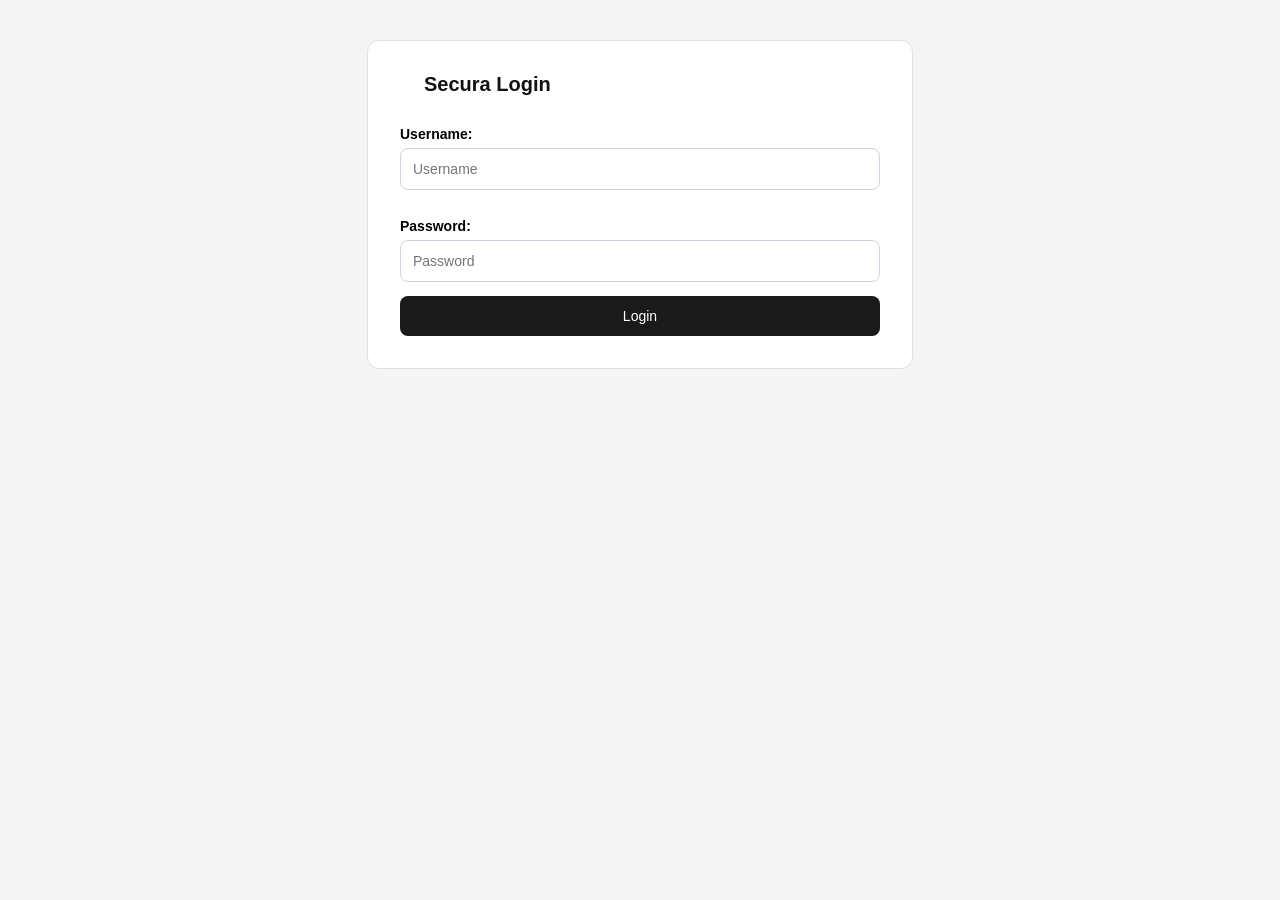
==== frontend/admin_dashboard.html @ c8843b26 "Refined doctor dashboard and patient dashboard with improved UI" ====
<!DOCTYPE html>
<html>

<head>
    <title>Admin Dashboard</title>
    <link rel="stylesheet" href="style.css">

    <style>
        table {
            width: 100%;
            border-collapse: collapse;
            font-size: 13px;
            margin-top: 16px;
        }

        th {
            text-align: left;
            padding: 10px 12px;
            background: #f0ede6;
            color: #555;
            font-weight: 500;
            border-bottom: 1px solid #e0e0e0;
        }

        td {
            padding: 10px 12px;
            border-bottom: 1px solid #f0f0f0;
        }

        .badge {
            font-size: 11px;
            padding: 3px 8px;
            border-radius: 20px;
            font-weight: 500;
        }

        .badge-send {
            background: #e1f5ee;
            color: #0c6e3a;
        }

        .badge-view {
            background: #e6f1fb;
            color: #0c447c;
        }
    </style>
</head>

<body>
    <div class="card">
        <h2>Admin Dashboard</h2>
        <p style="font-size:13px;color:#555;margin-bottom: 4px;">All system activity is recorded here</p>
        <h3>Register New User</h3>

        <label>Username:</label>
        <input id="reg_username" type="text" placeholder="Username"><br>

        <label>Email:</label>
        <input id="reg_email" type="email" placeholder="Email"><br>

        <label>Password:</label>
        <input id="reg_password" type="password" placeholder="Temporary Password"><br>

        <label>Role:</label>
        <select id="reg_role">
            <option value="doctor">Doctor</option>
            <option value="patient">Patient</option>
            <option value="admin">Admin</option>
        </select><br><br>

        <button onclick="registerUser()">Register User</button>

        <hr style="margin:25px 0;">

        <h3>Audit Logs</h3>
        <button onclick="loadLogs()">Load Audit Logs</button>
        <button onclick="logout()" style="margin-top: 10px;">Logout</button>
        <div id="msg" class="msg" style="display:none"></div>
        <div id="log-container"></div>

    </div>


    <!-- JavaScript functionalities-->
    <script>
        function checkAccess() {
            const token = localStorage.getItem("token");
            const role = localStorage.getItem("role");

            if (!token || role !== "admin") {
                window.location.href = 'index.html';
            }
        }

        checkAccess();

        async function registerUser() {
            const token = localStorage.getItem("token");

            const username = document.getElementById("reg_username").value;
            const email = document.getElementById("reg_email").value;
            const password = document.getElementById("reg_password").value;
            const role = document.getElementById("reg_role").value;

            const m = document.getElementById("msg");
            m.style.display = "block";

            if (!username || !email || !password) {
                m.className = "msg error";
                m.textContent = "Please fill in all fields.";
                return;
            }

            const res = await fetch(
                `http://127.0.0.1:8000/register?username=${encodeURIComponent(username)}&email=${encodeURIComponent(email)}&password=${encodeURIComponent(password)}&role=${role}`,
                {
                    method: "POST",
                    headers: { "accept": "application/json", "Authorization": `Bearer ${token}` }
                }
            );

            const data = await res.json();

            if (res.ok) {
                m.className = "msg success";
                m.textContent = "User account created successfully.";

                document.getElementById("reg_username").value = "";
                document.getElementById("reg_email").value = "";
                document.getElementById("reg_password").value = "";
            } else {
                m.className = "msg error";
                m.textContent = data.detail || "Registration failed.";
            }
        }

        async function loadLogs() {
            const token = localStorage.getItem("token");

            const res = await fetch('http://127.0.0.1:8000/audit-logs',
                { headers: { 'accept': 'application/json', "Authorization": `Bearer ${token}` } }
            );
            const data = await res.json();

            const m = document.getElementById('msg');
            const container = document.getElementById('log-container');

            if (res.ok && data.logs.length > 0) {
                m.style.display = 'none';
                container.innerHTML = `
                <table>
                    <thead>
                        <tr><th>#</th><th>User</th><th>Role</th><th>Action</th><th>Timestamp</th></tr>
                    </thead>
                    <tbody>
                        ${data.logs.map(log => `
    <tr>
        <td>${log.id}</td>
        <td>${log.username}</td>
        <td>${log.role}</td>
        <td>
            <span class="badge ${log.action.includes("Send") ? "badge-send" :
                        log.action.includes("View") || log.action.includes("Download")
                            ? "badge-view"
                            : ""
                    }">
                ${log.action}
            </span>
        </td>
        <td>${log.timestamp}</td>
    </tr>
`).join("")}
                    </tbody>
                </table>
                <p style="font-size:12px;color:#999;margin-top:8px">${data.logs.length} records</p>
            `;
            } else {
                container.innerHTML = '';
                m.style.display = 'block';
                m.className = 'msg error';
                m.textContent = 'No logs found';
            }
        }

        async function logout() {
            const token = localStorage.getItem("token");

            await fetch("http://127.0.0.1:8000/logout",
                { method: 'POST', headers: { 'accept': 'application/json', "Authorization": `Bearer ${token}` } }
            );

            localStorage.clear();
            window.location.href = 'index.html';
        }
    </script>
</body>

</html>
---- frontend/style.css ----
body {
    margin: 0;
    font-family: sans-serif;
    background: #f5f5f5;
}

.card {
    background: white;
    border-radius: 12px;
    padding: 32px;
    width: 100%;
    max-width: 480px;
    border: 1px solid #e0e0e0;
}

h2 {
    margin: 0 0 0 24px;
    font-size: 20px;
    color: #111;
}

input {
    width: 100px;
    padding: 10px 12px;
    border: 1px solid #ddd;
    border-radius: 8px;
    font-size: 14px;
    margin-bottom: 14px;
    box-sizing: border-box;
}

button {
    width: 100%;
    padding: 12px;
    background: #1a1a1a;
    color: white;
    border: none;
    border-radius: 8px;
    font-size: 14px;
    cursor: pointer;
}

.msg {
    margin-top: 14px;
    font-size: 13px;
    padding: 10px;
    border-radius: 6px;
    transition: opacity 0.5s ease;
}

.success {
    background: #e1f5ee;
    color: #0c6e3a;
}

.error {
    background: #fde8de;
    color: #7a3010;
}

.login-page {
    display: flex;
    justify-content: center;
    padding: 40px 16px;
}
.layout {
    display: flex;
    min-height: 100vh;
    width: 100vw;
}

.sidebar {
    width: 260px;
    background: #0b1f33;
    color: white;
    padding: 24px 18px;
    min-height: 100vh;
}

.brand {
    font-size: 22px;
    font-weight: bold;
    margin-bottom: 6px;
}

.subtitle {
    font-size: 12px;
    color: #b8c7d9;
    margin-bottom: 30px;
}

.user-box {
    padding: 14px;
    background: #102b46;
    border-radius: 10px;
    margin-bottom: 25px;
}

.user-name {
    font-weight: bold;
    margin-bottom: 4px;
}

 .user-role {
            font-size: 12px;
            color: #8fd7c7;
        }

.nav button {
            width: 100%;
            padding: 11px;
            margin-bottom: 8px;
            background: transparent;
            border: none;
            color: #dce7f3;
            text-align: left;
            cursor: pointer;
            border-radius: 8px;
            font-size: 14px;
        }

.nav button:hover,
.nav button.active {
            background: #163b5f;
        }

.logout {
            margin-top: 30px;
            background: #7f1d1d !important;
            color: white !important;
        }

        .main {
            flex: 1;
            padding: 50px 60px;
        }

        .top {
            margin-bottom: 24px;
        }

        .top h1 {
            margin: 0;
            font-size: 26px;
        }

        .top p {
            margin-top: 6px;
            color: #65758b;
        }

        .panel {
            display: none;
            background: white;
            border-radius: 14px;
            padding: 28px;
            border: 1px solid #d8e0e8;
            width: 100%;
            max-width: 760px;
        }

        .panel.active {
            display: block;
        }

        label {
            display: block;
            margin-top: 14px;
            margin-bottom: 6px;
            font-weight: bold;
            font-size: 14px;
        }

        input {
            width: 100%;
            padding: 12px;
            border: 1px solid #cbd5df;
            border-radius: 8px;
            font-size: 14px;
        }

        .file-box {
            border: 2px dashed #b8c7d9;
            padding: 22px;
            border-radius: 10px;
            margin-top: 8px;
            background: #f8fafc;
        }

        .selected-file {
            margin-top: 10px;
            font-size: 13px;
            color: #305f72;
        }

        .primary-btn {
            width: 100%;
            padding: 13px;
            margin-top: 18px;
            background: #0b1f33;
            color: white;
            border: none;
            border-radius: 8px;
            font-weight: bold;
            cursor: pointer;
        }

        .primary-btn:hover {
            background: #163b5f;
        }

        .msg {
            margin-top: 14px;
            padding: 12px;
            border-radius: 8px;
            display: none;
            font-size: 14px;
        }

        .msg.success {
            background: #dff7ec;
            color: #05603a;
        }

        .msg.error {
            background: #fde2e2;
            color: #9b1c1c;
        }

        .info-grid {
            display: grid;
            grid-template-columns: 1fr 1fr;
            gap: 14px;
        }

        .info-card {
            background: #f8fafc;
            border: 1px solid #d8e0e8;
            border-radius: 10px;
            padding: 14px;
        }

        .info-label {
            font-size: 12px;
            color: #65758b;
            margin-bottom: 4px;
        }

        .info-value {
            font-weight: bold;
        }

        .modal {
            display: none;
            position: fixed;
            inset: 0;
            background: rgba(0,0,0,0.55);
            z-index: 9999;
            padding: 30px;
        }

        .modal-content {
            background: white;
            height: 90vh;
            border-radius: 12px;
            padding: 20px;
        }

        .modal-close {
            width: auto;
            float: right;
            padding: 8px 14px;
            background: #7f1d1d;

        }

        #doc-frame {
            width: 100%;
            height: 80vh;
            border: 1px solid d8e0e8;
            border-radius: 8px;
        }
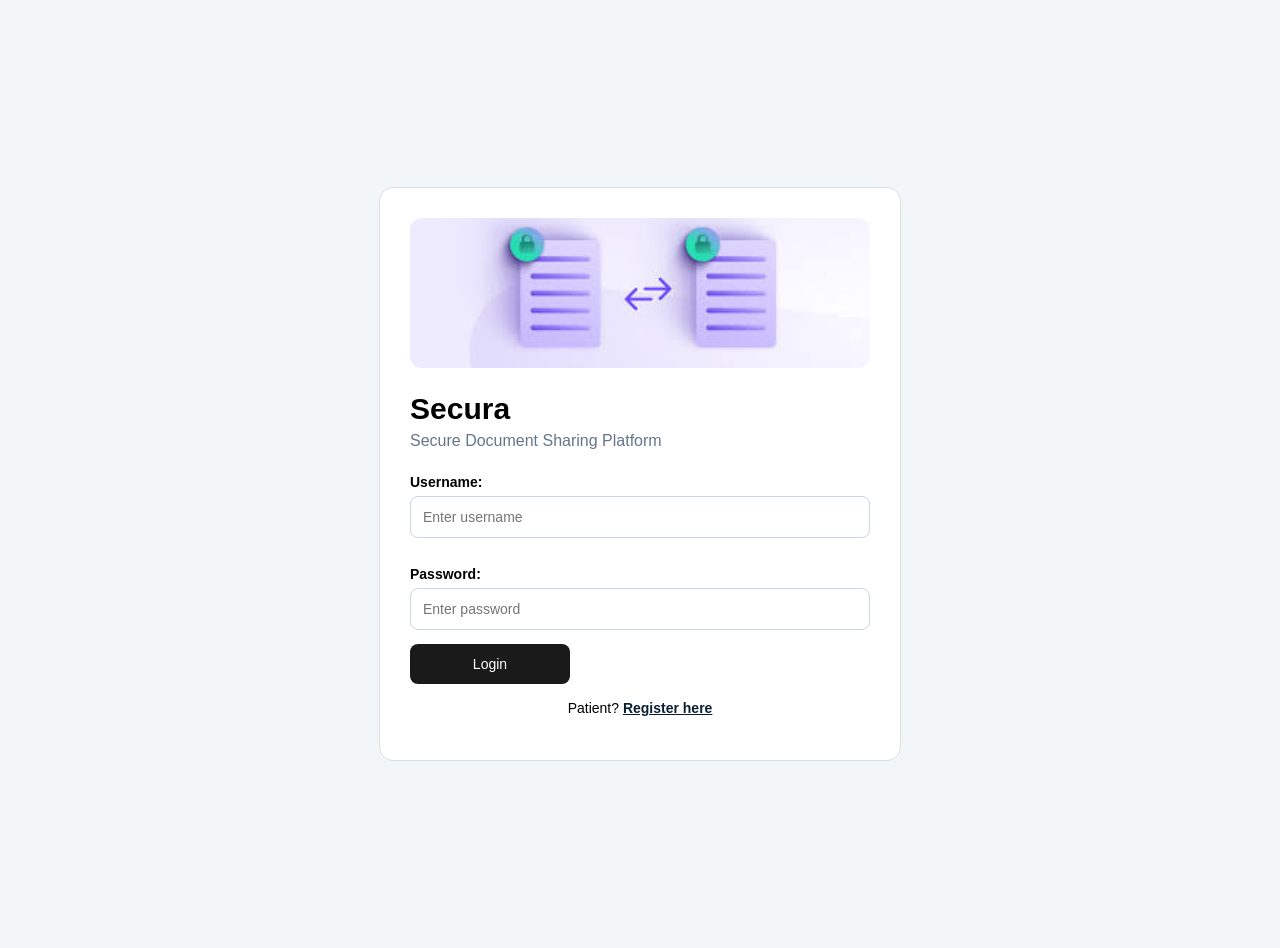
==== commit c76a776c: "Final UI refinements and admin dashboard improvements" ====
--- a/frontend/admin_dashboard.html
+++ b/frontend/admin_dashboard.html
@@ -6,7 +6,7 @@
     <link rel="stylesheet" href="style.css">
 
     <style>
-        table {
+        table tr:hover {
             width: 100%;
             border-collapse: collapse;
             font-size: 13px;
@@ -15,7 +15,7 @@
 
         th {
             text-align: left;
-            padding: 10px 12px;
+            padding: 12px;
             background: #f0ede6;
             color: #555;
             font-weight: 500;
@@ -23,7 +23,7 @@
         }
 
         td {
-            padding: 10px 12px;
+            padding: 12px;
             border-bottom: 1px solid #f0f0f0;
         }
 
@@ -47,39 +47,122 @@
 </head>
 
 <body>
-    <div class="card">
-        <h2>Admin Dashboard</h2>
-        <p style="font-size:13px;color:#555;margin-bottom: 4px;">All system activity is recorded here</p>
-        <h3>Register New User</h3>
-
-        <label>Username:</label>
-        <input id="reg_username" type="text" placeholder="Username"><br>
-
-        <label>Email:</label>
-        <input id="reg_email" type="email" placeholder="Email"><br>
-
-        <label>Password:</label>
-        <input id="reg_password" type="password" placeholder="Temporary Password"><br>
-
-        <label>Role:</label>
-        <select id="reg_role">
-            <option value="doctor">Doctor</option>
-            <option value="patient">Patient</option>
-            <option value="admin">Admin</option>
-        </select><br><br>
-
-        <button onclick="registerUser()">Register User</button>
-
-        <hr style="margin:25px 0;">
-
-        <h3>Audit Logs</h3>
-        <button onclick="loadLogs()">Load Audit Logs</button>
-        <button onclick="logout()" style="margin-top: 10px;">Logout</button>
-        <div id="msg" class="msg" style="display:none"></div>
-        <div id="log-container"></div>
+    <div class="layout">
+
+        <aside class="sidebar">
+            <div class="brand">Secura</div>
+            <div class="subtitle">Admin Console</div>
+
+            <div class="user-box">
+                <div class="user-name" id="sidebar-name">Admin</div>
+                <div class="user-role">System Administrator</div>
+            </div>
+
+            <div class="nav">
+                <button class="active" onclick="showPanel('overview', this)">Overview</button>
+                <button onclick="showPanel('users', this)">Manage Users</button>
+                <button onclick="showPanel('documents', this)">Manage Documents</button>
+                <button onclick="showPanel('logs', this)">Audit Logs</button>
+                <button onclick="showPanel('alerts', this)">Alerts</button>
+                <button class="logout" onclick="logout()">Sign Out</button>
+            </div>
+        </aside>
+
+        <main class="main">
+            <div class="top">
+                <h1 id="page-title">Overview</h1>
+                <p>View registered users, document activity, and system security records.</p>
+            </div>
+            <!--  Overview-->
+            <section class="panel active" id="panel-overview">
+                <h2>System Overview</h2>
+
+                <div class="info-grid">
+                    <div class="info-card">
+                        <div class="info-label">Registered Users</div>
+                        <div class="info-value" id="total-users">—</div>
+                    </div>
+
+                    <div class="info-card">
+                        <div class="info-label">Stored Documents</div>
+                        <div class="info-value" id="total-documents">—</div>
+                    </div>
+
+                    <div class="info-card">
+                        <div class="info-label">Audit Records</div>
+                        <div class="info-value" id="total-logs">—</div>
+                    </div>
+
+                    <div class="info-card">
+                        <div class="info-label">Active Alerts</div>
+                        <div class="info-value" id="total-alerts">0</div>
+                    </div>
+                </div>
+
+                <button type="button" class="primary-btn" onclick="loadOverview()">Refresh Overview</button>
+            </section>
+
+            <!--  Manage Users-->
+            <section class="panel" id="panel-users">
+                <h2>Manage Users</h2>
+
+                <button type="button" class="primary-btn" onclick="toggleRegisterForm()">
+                    Register New User
+                </button>
+
+                <div id="register-form" style="display:none;margin-top:18px;">
+                    <label>Username:</label>
+                    <input id="reg_username" type="text" placeholder="Username">
+
+                    <label>Email:</label>
+                    <input id="reg_email" type="email" placeholder="Email">
+
+                    <label>Password:</label>
+                    <input id="reg_password" type="password" placeholder="Temporary Password">
+
+                    <label>Role:</label>
+                    <select id="reg_role">
+                        <option value="doctor">Doctor</option>
+                        <option value="patient">Patient</option>
+                        <option value="admin">Admin</option>
+                    </select>
+
+                    <button type="button" class="primary-btn" onclick="registerUser()">
+                        Submit Registration
+                    </button>
+                </div>
+
+                <div id="users-table"></div>
+            </section>
+
+            <!--  Manage Documents-->
+            <section class="panel" id="panel-documents">
+                <h2>Manage Documents</h2>
+                <p style="color:#65758b;">Review document metadata and access records</p>
+                <button type="button" class="primary-btn" onclick="loadDocuments()">Load Documents</button>
+                <div id="documents-table"></div>
+            </section>
+
+            <!--  Audit Logs-->
+            <section class="panel" id="panel-logs">
+                <h2>Audit Logs</h2>
+                <button type="button" class="primary-btn" onclick="loadLogs()">Load Audit Logs</button>
+                <div id="log-container"></div>
+            </section>
+
+            <!--  Alerts-->
+            <section class="panel" id="panel-alerts">
+                <h2>Alerts</h2>
+                <div class="info-card">
+                    <div class="info-label">Security Alerts</div>
+                    <div class="info-value">No unusual activity detected</div>
+                </div>
+            </section>
+
+            <div id="msg" class="msg"></div>
+        </main>
 
     </div>
-
 
     <!-- JavaScript functionalities-->
     <script>
@@ -94,6 +177,74 @@
 
         checkAccess();
 
+        // Display username in sidebar
+        const username = localStorage.getItem("username") || "Admin";
+        document.getElementById("sidebar-name").textContent = username;
+
+        function showPanel(panelName, button) {
+            document.querySelectorAll(".panel").forEach(btn => {
+                btn.classList.remove("active");
+            });
+
+            document.querySelectorAll(".nav button").forEach(btn => {
+                btn.classList.remove("active");
+            });
+
+            document.getElementById("panel-" + panelName).classList.add("active");
+            button.classList.add("active");
+
+            document.getElementById("page-title").textContent =
+                panelName === "overview" ? "Overview" :
+                    panelName === "users" ? "Manage Users" :
+                        panelName === "documents" ? "Manage Documents" :
+                            panelName === "logs" ? "Audit Logs" :
+                                "Alerts";
+
+            if (panelName === "overview") {
+                loadOverview();
+            }
+             if (panelName === "users") {
+                loadUsers();
+            }
+             if (panelName === "documents") {
+                loadDocuments();
+            }
+             if (panelName === "logs") {
+                loadLogs();
+            }
+
+        }
+
+        async function loadOverview() {
+            const token = localStorage.getItem("token");
+
+            const res = await fetch(
+                `http://127.0.0.1:8000/admin-overview`,
+                {
+                    headers: { "accept": "application/json", "Authorization": `Bearer ${token}` }
+                }
+            );
+
+            const data = await res.json();
+
+            if (res.ok) {
+                document.getElementById("total-users").textContent = data.total_users;
+                document.getElementById("total-documents").textContent = data.total_documents;
+                document.getElementById("total-logs").textContent = data.total_audit_logs;
+                document.getElementById("total-alerts").textContent = data.total_alerts;
+            }
+            else { 
+                console.log(data);
+            }
+        }
+
+        // Toggle user registration form
+        function toggleRegisterForm() {
+            const form = document.getElementById("register-form");
+            form.style.display = form.style.display === "none" ? "block" : "none";
+        }
+
+        //register user function
         async function registerUser() {
             const token = localStorage.getItem("token");
 
@@ -134,6 +285,87 @@
             }
         }
 
+        async function loadUsers() {
+            const token = localStorage.getItem("token");
+            const container = document.getElementById("users-table");
+
+            const res = await fetch("http://127.0.0.1:8000/admin-users", {
+                headers: {
+                    "Authorization": `Bearer ${token}`
+                }
+            });
+
+            const data = await res.json();
+
+            if (res.ok && data.users.length > 0) {
+                container.innerHTML = `
+            <table>
+                <thead>
+                    <tr>
+                        <th>User ID</th>
+                        <th>Username</th>
+                        <th>Email</th>
+                        <th>Role</th>
+                    </tr>
+                </thead>
+                <tbody>
+                    ${data.users.map(user => `
+                        <tr>
+                            <td>${user.id}</td>
+                            <td>${user.username}</td>
+                            <td>${user.email}</td>
+                            <td>${user.role}</td>
+                        </tr>
+                    `).join("")}
+                </tbody>
+            </table>
+        `;
+            } else {
+                container.innerHTML = `<p style="color:#65758b;">No users found.</p>`;
+            }
+        }
+
+        async function loadDocuments() {
+    const token = localStorage.getItem("token");
+    const container = document.getElementById("documents-table");
+
+    const res = await fetch("http://127.0.0.1:8000/admin-documents", {
+        headers: {
+            "Authorization": `Bearer ${token}`
+        }
+    });
+
+    const data = await res.json();
+
+    if (res.ok && data.documents.length > 0) {
+        container.innerHTML = `
+            <table>
+                <thead>
+                    <tr>
+                        <th>Doc ID</th>
+                        <th>Filename</th>
+                        <th>Doctor</th>
+                        <th>Patient</th>
+                        <th>Status</th>
+                    </tr>
+                </thead>
+                <tbody>
+                    ${data.documents.map(doc => `
+                        <tr>
+                            <td>${doc.id}</td>
+                            <td>${doc.filename}</td>
+                            <td>${doc.sender_name} (${doc.sender_id})</td>
+                            <td>${doc.receiver_name} (${doc.receiver_id})</td>
+                            <td>${doc.status}</td>
+                        </tr>
+                    `).join("")}
+                </tbody>
+            </table>
+        `;
+    } else {
+        container.innerHTML = `<p style="color:#65758b;">No documents found.</p>`;
+    }
+}
         async function loadLogs() {
             const token = localStorage.getItem("token");
 
@@ -192,6 +424,8 @@
             localStorage.clear();
             window.location.href = 'index.html';
         }
+
+    loadOverview();
     </script>
 </body>
 
--- a/frontend/style.css
+++ b/frontend/style.css
@@ -1,7 +1,7 @@
 body {
     margin: 0;
     font-family: sans-serif;
-    background: #f5f5f5;
+    background: #f3f6f9;
 }
 
 .card {
@@ -11,6 +11,7 @@
     width: 100%;
     max-width: 480px;
     border: 1px solid #e0e0e0;
+    box-shadow: 0 2px 8px rgba(0,0,0,0.04);
 }
 
 h2 {
@@ -30,7 +31,8 @@
 }
 
 button {
-    width: 100%;
+    width: auto;
+    min-width: 160px;
     padding: 12px;
     background: #1a1a1a;
     color: white;
@@ -71,7 +73,7 @@
 
 .sidebar {
     width: 260px;
-    background: #0b1f33;
+    background: #081b2d;
     color: white;
     padding: 24px 18px;
     min-height: 100vh;
@@ -136,7 +138,8 @@
         }
 
         .top {
-            margin-bottom: 24px;
+            margin-bottom: 28px;
+            font-weight: 700;
         }
 
         .top h1 {
@@ -157,6 +160,7 @@
             border: 1px solid #d8e0e8;
             width: 100%;
             max-width: 760px;
+            box-shadow: 0 2px 8px rgba(0,0,0,0.04);
         }
 
         .panel.active {
@@ -238,6 +242,7 @@
             border: 1px solid #d8e0e8;
             border-radius: 10px;
             padding: 14px;
+            box-shadow: 0 2px 8px rgba(0,0,0,0.04);
         }
 
         .info-label {
@@ -279,4 +284,61 @@
             height: 80vh;
             border: 1px solid d8e0e8;
             border-radius: 8px;
-        }+        }
+
+        .login-page {
+    min-height: 100vh;
+    display: flex;
+    justify-content: center;
+    align-items: center;
+    padding: 24px;
+}
+
+.login-card {
+    width: 100%;
+    max-width: 460px;
+    background: white;
+    border: 1px solid #d8e0e8;
+    border-radius: 14px;
+    padding: 30px;
+}
+
+.login-image {
+    width: 100%;
+    max-height: 150px;
+    object-fit: cover;
+    border-radius: 12px;
+    margin-bottom: 20px;
+}
+
+.login-card h1 {
+    margin: 0;
+    font-size: 30px;
+}
+
+.login-subtitle {
+    color: #65758b;
+    margin: 6px 0 24px;
+}
+
+.register-link {
+    text-align: center;
+    margin-top: 16px;
+    font-size: 14px;
+}
+
+.register-link a {
+    color: #0b1f33;
+    font-weight: bold;
+}
+
+.secondary-btn {
+    margin-top: 10px;
+    background: #f1f5f9;
+    color: #0b1f33;
+    border: 1px solid #d8e0e8;
+}
+
+.secondary-btn:hover {
+    background: #e2e8f0;
+}
